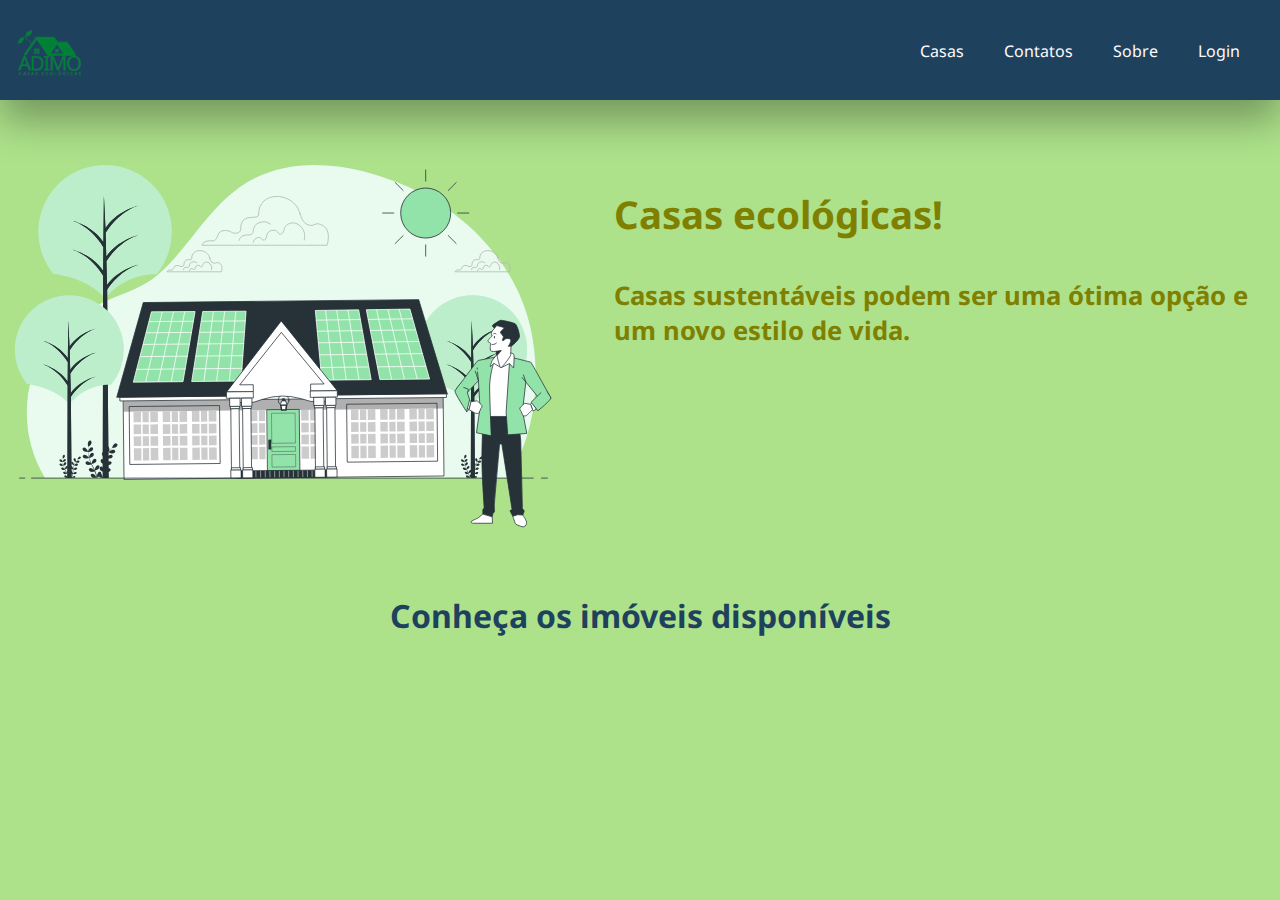
==== Adimo Imóveis/HTML/index.html @ 5ce17f92 "Atualização da tela sobre" ====
<!DOCTYPE html>
<html>
    <head>
        <title>Adimo Casas Ecológicas</title>
        <meta charset="UTF-8">
        <meta name="viewport" content="width=device-width, initial-scale=1.0">
        <link rel="stylesheet" href="../CSS/TelaIndex.css">
        <title>Header</title>
    </head>
    
    <body>
        <header>

            <div class="logo">
                <img src="../Imagens/logoWithoutBackground.png" width="100" height="100" margin="100" alt="logo cabecalho">    
            </div>
                <ul> 
                    <li>Casas</li>
                    <li>Contatos</li>
                    <li>Sobre</li>
                    <li><a href="TelaLogin.html">Login</a></li>
                </ul>

        </header>

        <div class="left-menu">
        <img src="../Imagens/sun-energy-animate.svg" class="animation" alt="animação">
        </div>

        <div class="right-menu">
            <h1>Casas ecológicas!</font></h1>
            
            <h2>Casas sustentáveis podem ser uma ótima opção e um novo estilo de vida.</h2>
        </div>

        <div class="apresenta-carrosel">   
            <h1>Conheça os imóveis disponíveis</h1> 
        </div> 
      
        <footer>

        </footer>
    </body>
</html>
---- Adimo Imóveis/CSS/TelaIndex.css ----
@import url('https://fonts.googleapis.com/css2?family=Noto+Sans:wght@400;700&display=swap');

*{
    margin: 0;
    padding: 0;
}

body{

font-family: 'Noto Sans', sans-serif; 
background-color: #ade28a;

}


header{
    height: 100px;
    display:flex;
    
    justify-content: space-between;
    background-color: #1e425e;
    box-shadow: 0px 20px 40px #00000056; 
}
.logo{
    
    padding-top: 3px;
    display:flex;
}    

ul{
    height: 30px;
    display:flex;
    margin: 20px;
}
li{

    color: #fffafa;
    list-style-type: none;
    cursor: pointer;
    padding: 20px;
    display:flex;
    transition: transform .2s;

}

li:hover{
    transform: scale(1.5);
}


li a{
    color: #fffafa;
    list-style-type: none;
    cursor: pointer;
    display:flex;
    text-decoration: none;
}

.left-menu{
    width: 45vw;
    padding-top: 50px;
    display:flex;

    
}

.right-menu > h1{
   
  width: 52vw;
  float: right;
  margin-top:-27vw;
  font-size: 3vw;
  display: flex;
  color: #808000;
}

.right-menu > h2{
   
  width: 52vw;
  float: right;
  margin-top: -20vw;
  font-size: 2vw;
  color: #808000;
}
.apresenta-carrosel > h1{
    padding: 60px;
    text-align: center;
    color: #1e425e;
    border-radius: 30px;
}




  @media only screen and (max-width: 950px){
    .li a{
        width: 85%;
    }

}
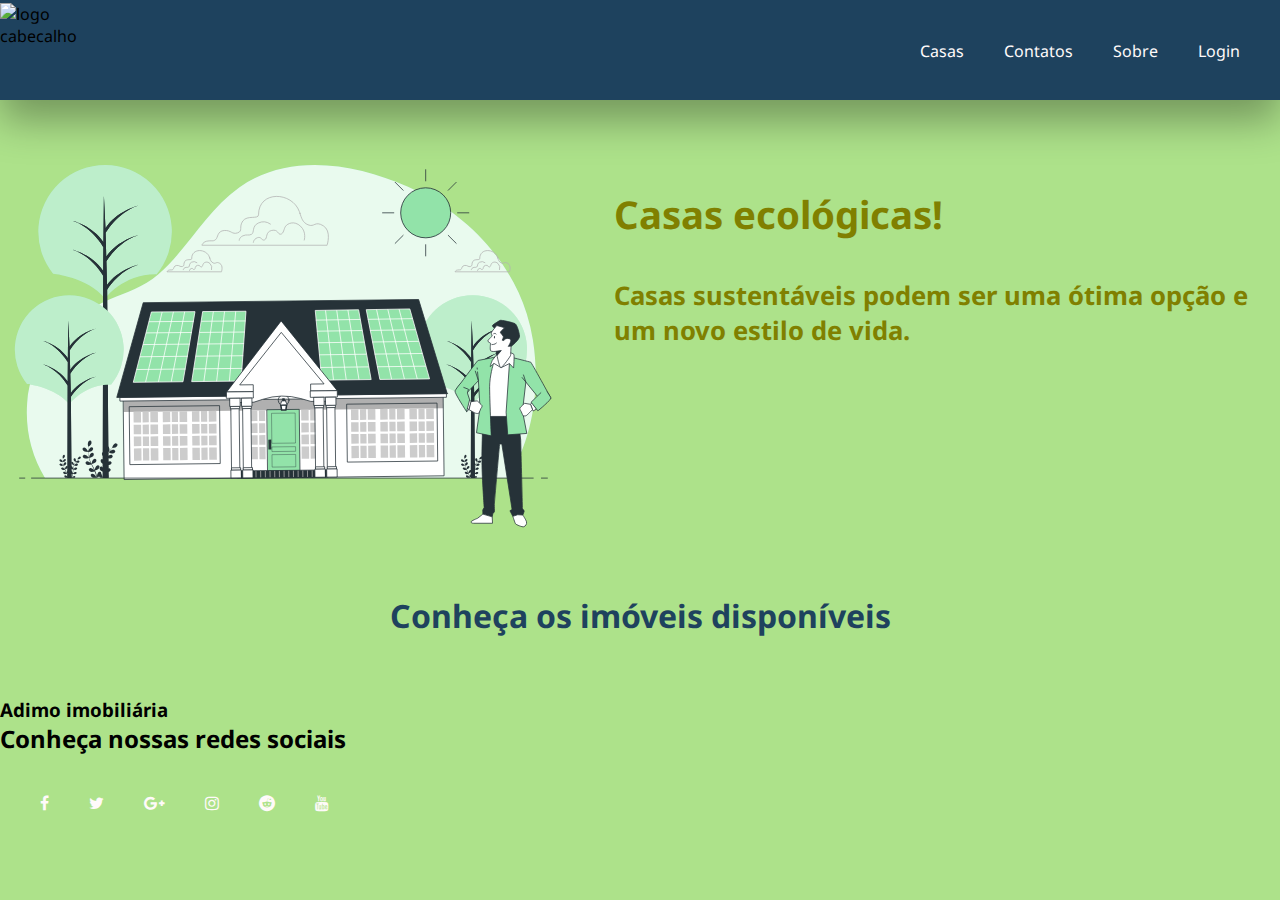
==== commit 678612cb: "Modificações-Telalogin e logo" ====
--- a/Adimo Imóveis/HTML/index.html
+++ b/Adimo Imóveis/HTML/index.html
@@ -5,6 +5,7 @@
         <meta charset="UTF-8">
         <meta name="viewport" content="width=device-width, initial-scale=1.0">
         <link rel="stylesheet" href="../CSS/TelaIndex.css">
+        <link rel="stylesheet" href="https://stackpath.bootstrapcdn.com/font-awesome/4.7.0/css/font-awesome.min.css">
         <title>Header</title>
     </head>
     
@@ -12,7 +13,7 @@
         <header>
 
             <div class="logo">
-                <img src="../Imagens/logoWithoutBackground.png" width="100" height="100" margin="100" alt="logo cabecalho">    
+                <img src="../Imagens/logoWBWhite.png" width="100" height="100" margin="100" alt="logo cabecalho">    
             </div>
                 <ul> 
                     <li>Casas</li>
@@ -37,8 +38,31 @@
             <h1>Conheça os imóveis disponíveis</h1> 
         </div> 
       
+
+
+
+
+
+
         <footer>
+            <div class="conteudo-footer">
+            <h3>Adimo imobiliária</h3>
+            <h2>Conheça nossas redes sociais</h2>
 
+                <ul class="midia-social">
+                    <li><a href="#"><i class="fa fa-facebook"></i></a></li>
+                    <li><a href="#"><i class="fa fa-twitter"></i></a></li>
+                    <li><a href="#"><i class="fa fa-google-plus"></i></a></li>
+                    <li><a href="#"><i class="fa fa-instagram"></i></a></li>
+                    <li><a href="#"><i class="fa fa-reddit"></i></a></li>
+                    <li><a href="#"><i class="fa fa-youtube"></i></a></li>
+                </ul>
+                </div>
+                
         </footer>
+
+
+
+        
     </body>
 </html>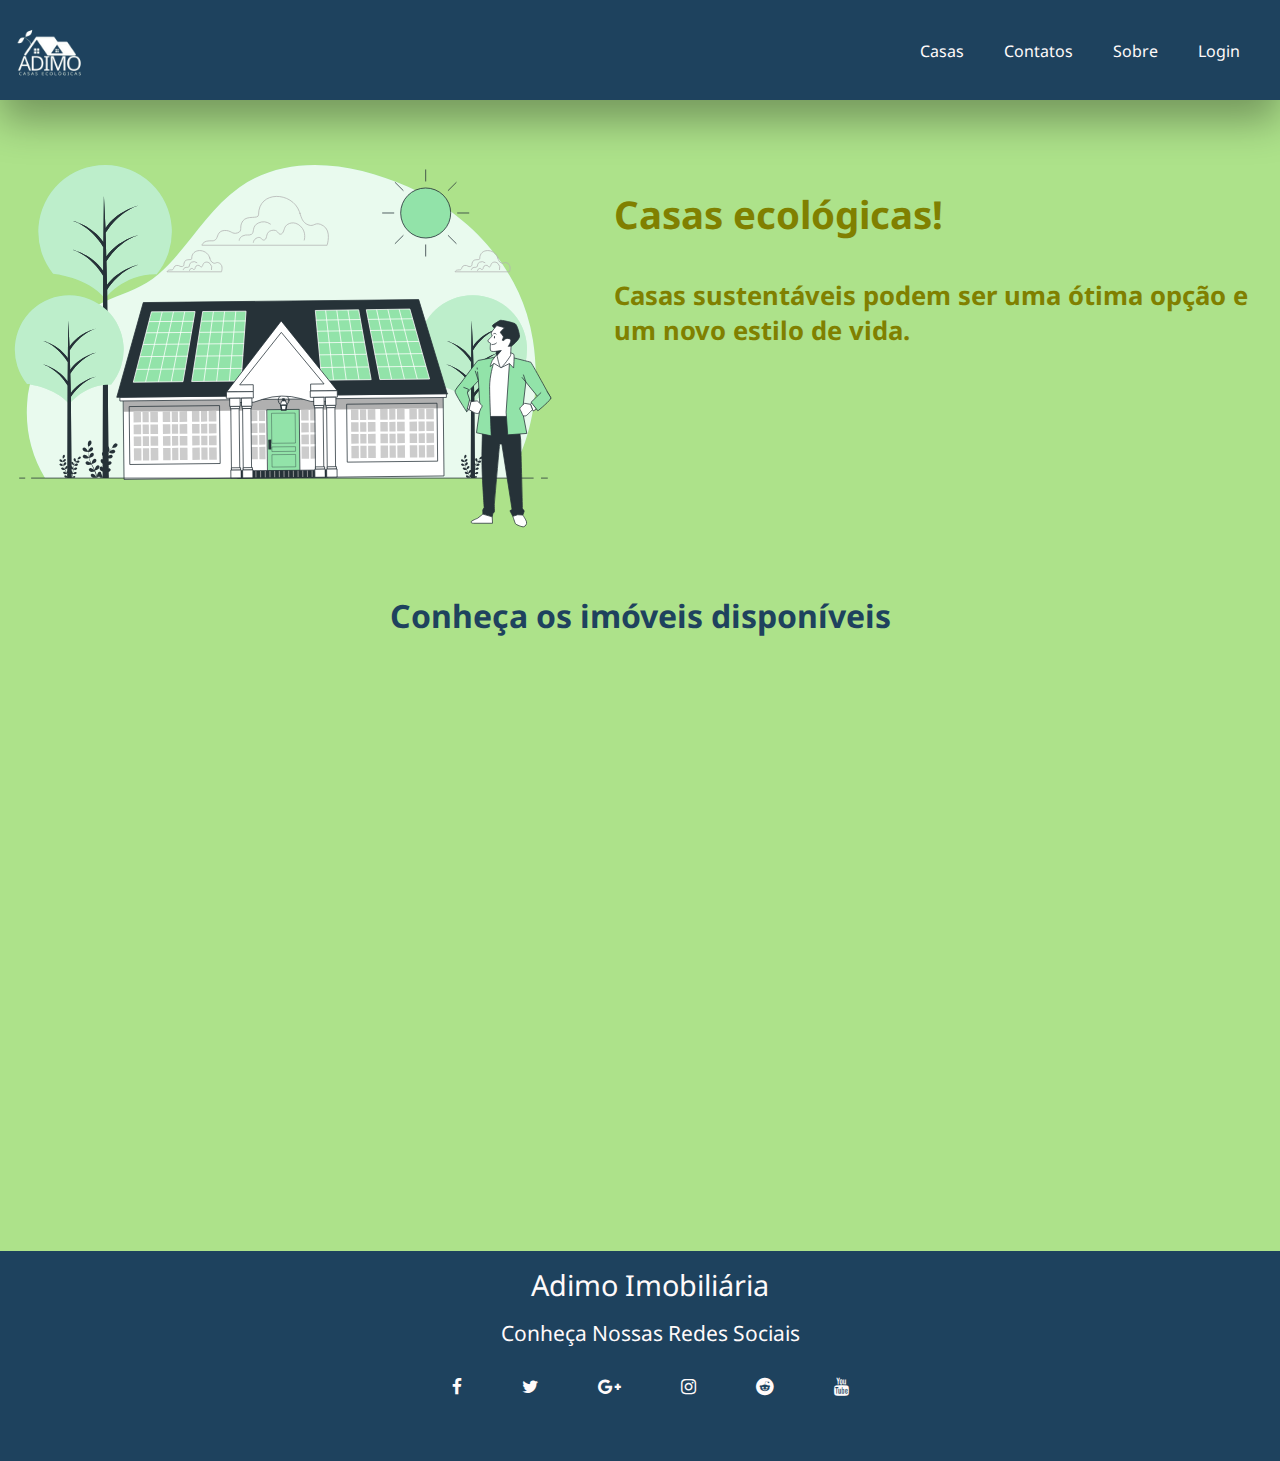
==== commit 08d04c98: "Finalizado a tela sobre e adicionado o link da tela sobre no Index" ====
--- a/Adimo Imóveis/HTML/index.html
+++ b/Adimo Imóveis/HTML/index.html
@@ -18,7 +18,7 @@
                 <ul> 
                     <li>Casas</li>
                     <li>Contatos</li>
-                    <li>Sobre</li>
+                    <li><a href="TelaSobre.html">Sobre</a></li>
                     <li><a href="TelaLogin.html">Login</a></li>
                 </ul>
 
--- a/Adimo Imóveis/CSS/TelaIndex.css
+++ b/Adimo Imóveis/CSS/TelaIndex.css
@@ -92,6 +92,104 @@
 
 
 
+footer{
+    position: absolute;
+    bottom: -561px;
+    width: 100%;
+    height: 2.5rem;
+    background: #1e425e;
+    height: auto;
+    width: 100vw;
+    padding: 10px;
+    display: flex;
+}
+
+
+
+.conteudo-footer{
+
+    display: flex;
+    align-items: center;
+    justify-content: center;
+    flex-direction: column;
+    text-align: center;
+    
+}
+
+.conteudo-footer h3{
+    font-size: 1.8rem;
+    font-weight: 400;
+    text-transform: capitalize;
+    line-height: 3rem;
+    color: #fffafa;
+}
+.conteudo-footer h2{
+    color: #fffafa;
+    font-weight: 400;
+    text-transform: capitalize;
+    line-height: 3rem;
+}
+
+.conteudo-footer{
+    width: 100vw;
+    height: 20;
+    margin: 10 px auto;
+    line-height: 28px;
+    font-size: 14px;
+    align-items: center;
+}
+.midia-social{
+    list-style: none;
+    display: flex;
+    align-items: center;
+    justify-content: center;
+    margin: 1rem 0 3rem 0;
+}
+.midia-social li{
+    margin: 0 10px;
+
+}
+.midia-social{
+    text-decoration: none;
+    color: #fffafa;
+}
+.midia-social a i{
+    font-size: 1.1rem;
+    transition: color .4s ease;
+}
+
+.midia-social a:hover{
+    color: aqua;
+    
+}
+
+.fotter-bottom{
+    width: 100vw;
+    padding: 20px 0;
+    text-align: center;
+}
+
+.fotter-bottom p {
+    font-size: 3px;
+    word-spacing: 2px;
+    text-transform: capitalize;
+    color: #fffafa;
+}
+
+.fotter-bottom span{
+    text-transform: uppercase;
+    opacity: .4;
+    font-weight: 200px;
+
+}
+
+
+
+
+
+
+
+
   @media only screen and (max-width: 950px){
     .li a{
         width: 85%;
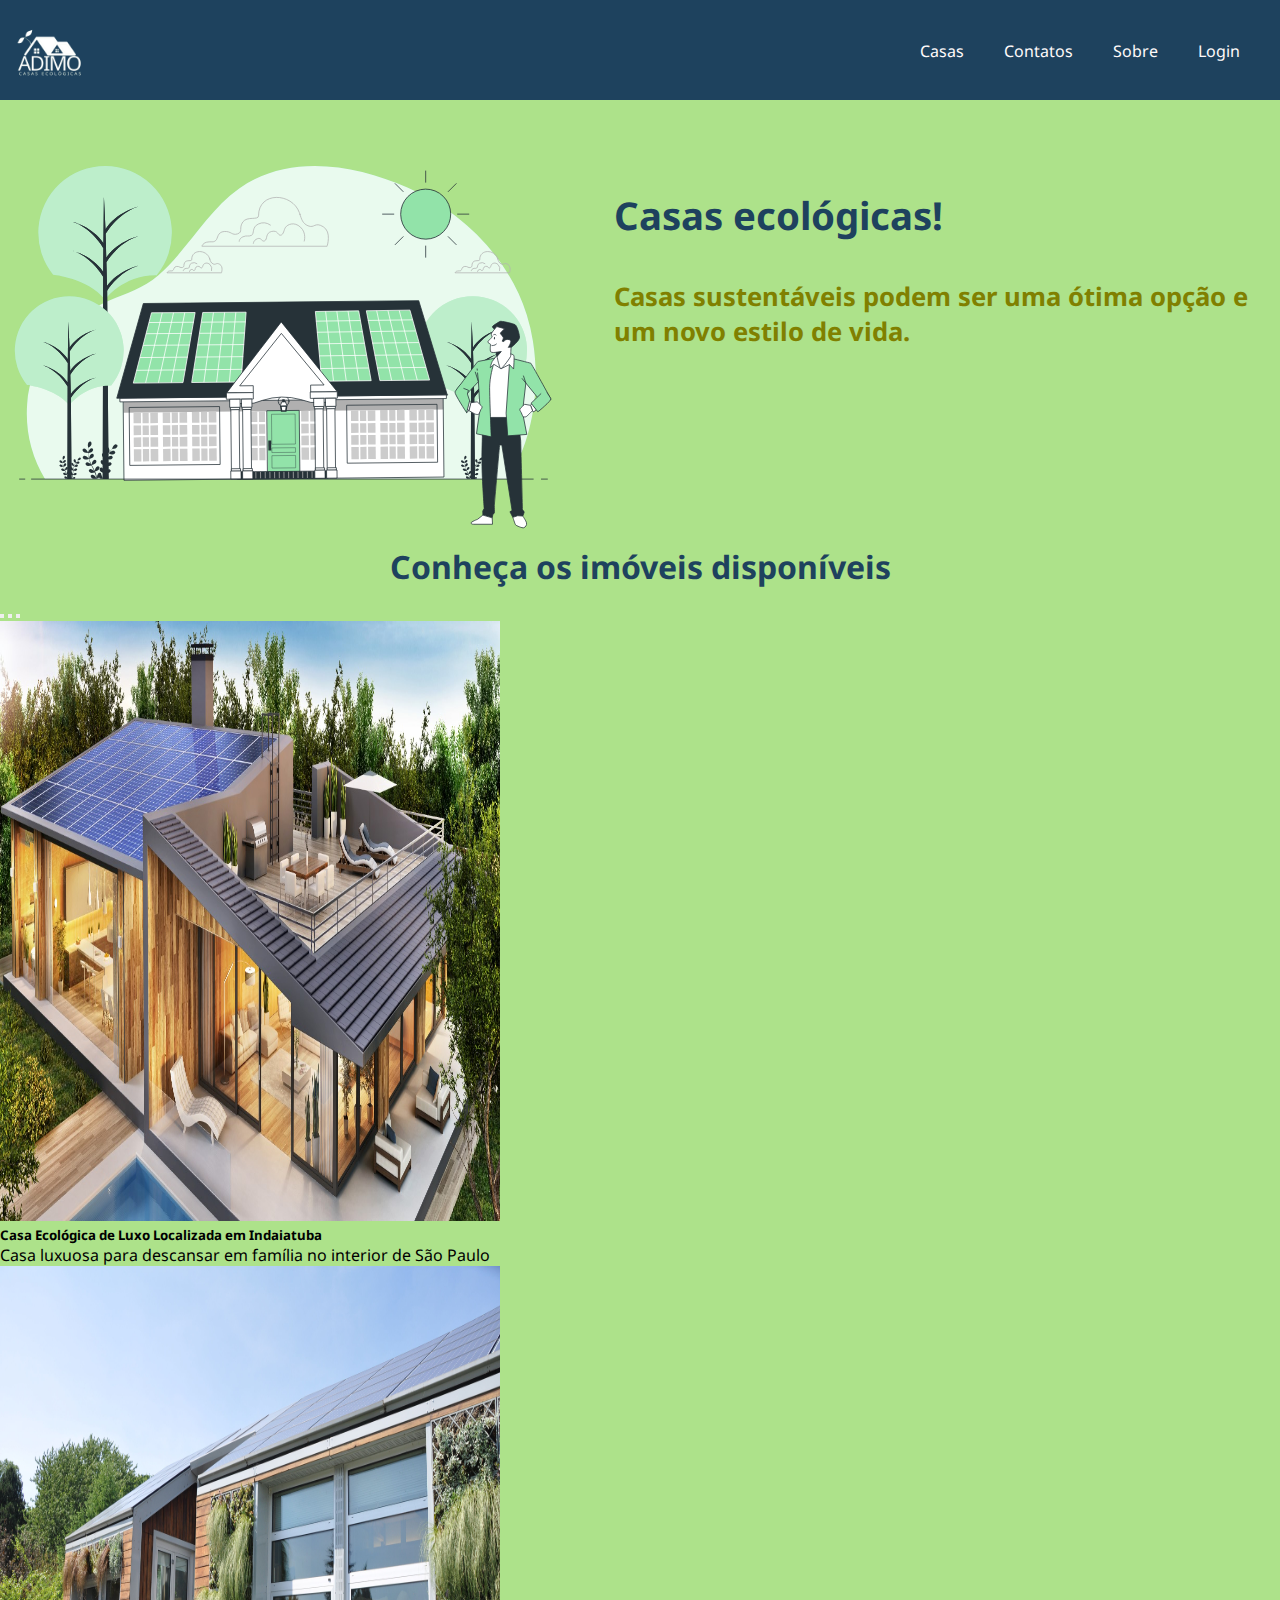
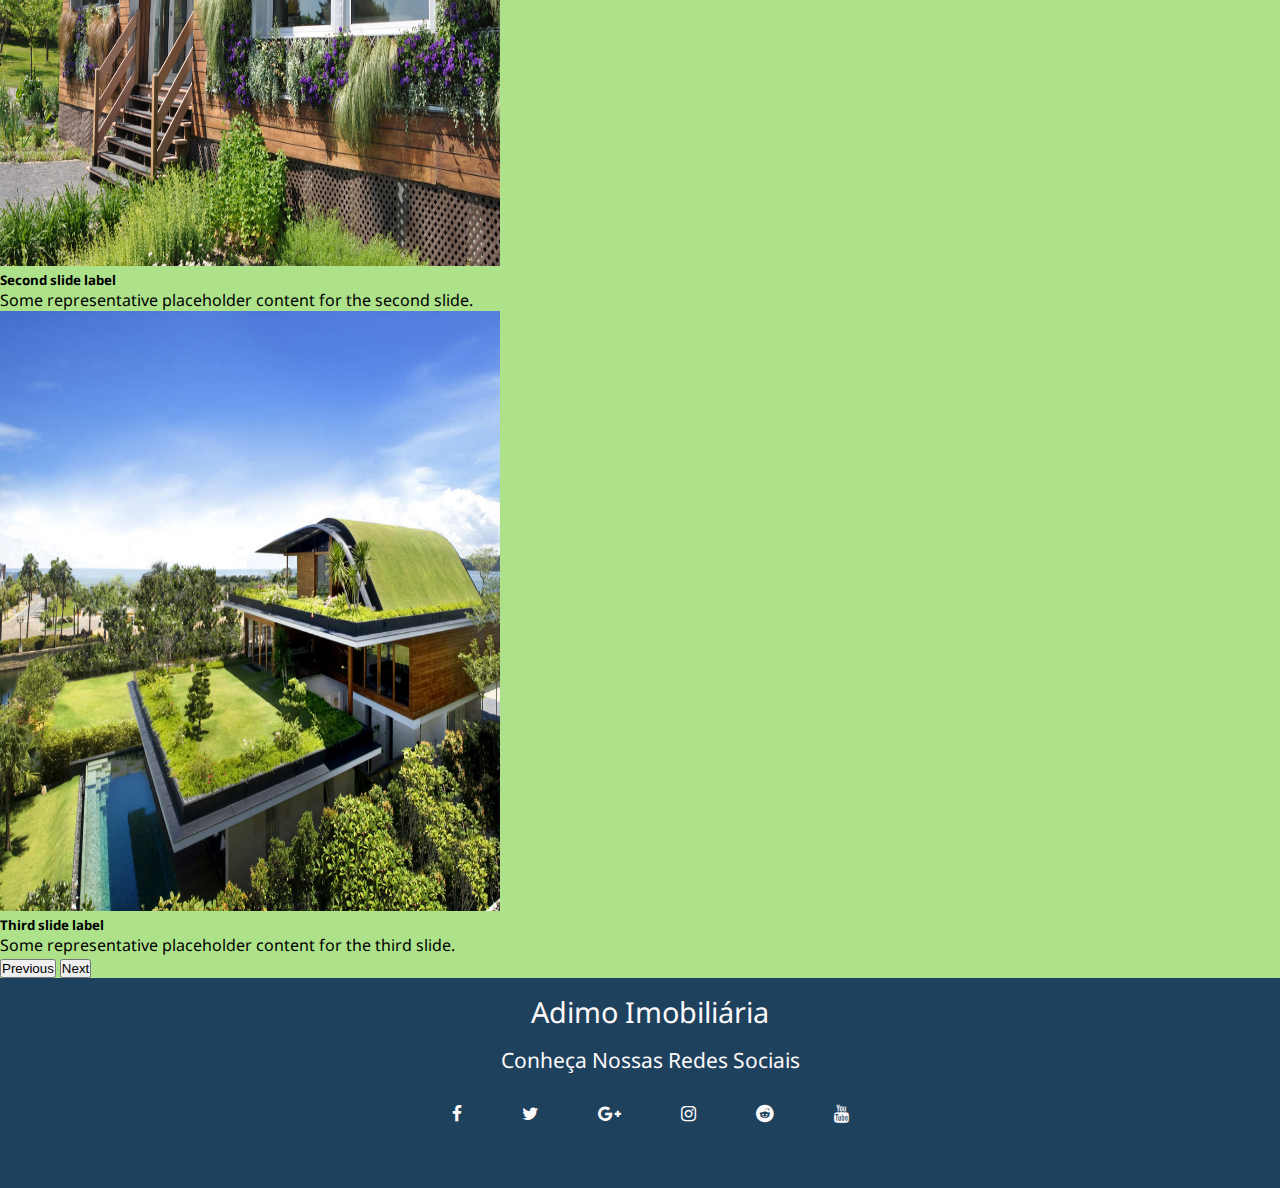
==== commit b63ca74c: "Tela Index e atualização Tela Sobre" ====
--- a/Adimo Imóveis/HTML/index.html
+++ b/Adimo Imóveis/HTML/index.html
@@ -1,68 +1,120 @@
 <!DOCTYPE html>
 <html>
-    <head>
-        <title>Adimo Casas Ecológicas</title>
-        <meta charset="UTF-8">
-        <meta name="viewport" content="width=device-width, initial-scale=1.0">
-        <link rel="stylesheet" href="../CSS/TelaIndex.css">
-        <link rel="stylesheet" href="https://stackpath.bootstrapcdn.com/font-awesome/4.7.0/css/font-awesome.min.css">
-        <title>Header</title>
-    </head>
-    
-    <body>
-        <header>
 
-            <div class="logo">
-                <img src="../Imagens/logoWBWhite.png" width="100" height="100" margin="100" alt="logo cabecalho">    
-            </div>
-                <ul> 
-                    <li>Casas</li>
-                    <li>Contatos</li>
-                    <li><a href="TelaSobre.html">Sobre</a></li>
-                    <li><a href="TelaLogin.html">Login</a></li>
-                </ul>
+<head>
+    <title>Adimo Casas Ecológicas</title>
+    <meta charset="UTF-8">
+    <meta name="viewport" content="width=device-width, initial-scale=1">
+    <link rel="stylesheet" href="../CSS/TelaIndex.css">
+    <link href="https://cdn.jsdelivr.net/npm/bootstrap@5.2.3/dist/css/bootstrap.min.css" rel="stylesheet"
+        integrity="sha384-rbsA2VBKQhggwzxH7pPCaAqO46MgnOM80zW1RWuH61DGLwZJEdK2Kadq2F9CUG65" crossorigin="anonymous">
+    <link rel="stylesheet" href="https://stackpath.bootstrapcdn.com/font-awesome/4.7.0/css/font-awesome.min.css">
+    <title>Header</title>
+</head>
 
-        </header>
+<body>
+    <header>
+        <div class="logo">
+            <img src="../Imagens/logoWBWhite.png" width="100" height="100" margin="100" alt="logo cabecalho">
+        </div>
 
+        <ul>
+            <li>Casas</li>
+            <li>Contatos</li>
+            <li><a href="TelaSobre.html">Sobre</a></li>
+            <li><a href="TelaLogin.html">Login</a></li>
+        </ul>
+    </header>
+
+    <div id="apresentacao">
         <div class="left-menu">
-        <img src="../Imagens/sun-energy-animate.svg" class="animation" alt="animação">
+            <img src="../Imagens/sun-energy-animate.svg" class="animation" alt="animação">
         </div>
 
         <div class="right-menu">
             <h1>Casas ecológicas!</font></h1>
-            
             <h2>Casas sustentáveis podem ser uma ótima opção e um novo estilo de vida.</h2>
         </div>
 
-        <div class="apresenta-carrosel">   
-            <h1>Conheça os imóveis disponíveis</h1> 
-        </div> 
-      
+        <div class="apresenta-carrosel">
+            <h1>Conheça os imóveis disponíveis</h1>
+        </div>
+    </div>
 
+    <div id="carouselExampleCaptions" class="carousel slide" data-bs-ride="carousel">
 
+        <div class="carousel-indicators">
+            <button type="button" data-bs-target="#carouselExampleCaptions" data-bs-slide-to="0" class="active"
+                aria-current="true" aria-label="Slide 1"></button>
+            <button type="button" data-bs-target="#carouselExampleCaptions" data-bs-slide-to="1"
+                aria-label="Slide 2"></button>
+            <button type="button" data-bs-target="#carouselExampleCaptions" data-bs-slide-to="2"
+                aria-label="Slide 3"></button>
+        </div>
+        <div class="carousel-inner">
+            <div class="carousel-item active">
+                <img src="../Imagens/Casa1.jpg" height="600" width="500" class="d-block w-100" alt="...">
+                <div class="carousel-caption d-none d-md-block">
+                    <h5>Casa Ecológica de Luxo Localizada em Indaiatuba</h5>
+                    <p>Casa luxuosa para descansar em família no interior de São Paulo</p>
+                </div>
+            </div>
+            <div class="carousel-item">
+                <img src="../Imagens/Casa2.jpg" height="600" width="500" class="d-block w-100" alt="...">
+                <div class="carousel-caption d-none d-md-block">
+                    <h5>Second slide label</h5>
+                    <p>Some representative placeholder content for the second slide.</p>
+                </div>
+            </div>
+            <div class="carousel-item">
+                <img src="../Imagens/Casa3.jpg" height="600" width="500" class="d-block w-100" alt="...">
+                <div class="carousel-caption d-none d-md-block">
+                    <h5>Third slide label</h5>
+                    <p>Some representative placeholder content for the third slide.</p>
+                </div>
+            </div>
+        </div>
 
+        <button class="carousel-control-prev" type="button" data-bs-target="#carouselExampleCaptions"
+            data-bs-slide="prev">
+            <span class="carousel-control-prev-icon" aria-hidden="true"></span>
+            <span class="visually-hidden">Previous</span>
+        </button>
 
+        <button class="carousel-control-next" type="button" data-bs-target="#carouselExampleCaptions"
+            data-bs-slide="next">
+            <span class="carousel-control-next-icon" aria-hidden="true"></span>
+            <span class="visually-hidden">Next</span>
+        </button>
+    </div>
 
+    <script src="https://cdn.jsdelivr.net/npm/bootstrap@5.2.3/dist/js/bootstrap.bundle.min.js"
+        integrity="sha384-kenU1KFdBIe4zVF0s0G1M5b4hcpxyD9F7jL+jjXkk+Q2h455rYXK/7HAuoJl+0I4"
+        crossorigin="anonymous"></script>
 
-        <footer>
-            <div class="conteudo-footer">
+    <script src="https://cdn.jsdelivr.net/npm/@popperjs/core@2.11.6/dist/umd/popper.min.js"
+        integrity="sha384-oBqDVmMz9ATKxIep9tiCxS/Z9fNfEXiDAYTujMAeBAsjFuCZSmKbSSUnQlmh/jp3"
+        crossorigin="anonymous"></script>
+    <script src="https://cdn.jsdelivr.net/npm/bootstrap@5.2.2/dist/js/bootstrap.min.js"
+        integrity="sha384-IDwe1+LCz02ROU9k972gdyvl+AESN10+x7tBKgc9I5HFtuNz0wWnPclzo6p9vxnk"
+        crossorigin="anonymous"></script>
+    <script src="https://cdn.jsdelivr.net/npm/bootstrap@5.2.2/dist/js/bootstrap.bundle.min.js"
+        integrity="sha384-OERcA2EqjJCMA+/3y+gxIOqMEjwtxJY7qPCqsdltbNJuaOe923+mo//f6V8Qbsw3"
+        crossorigin="anonymous"></script>
+
+    <footer>
+        <div class="conteudo-footer">
             <h3>Adimo imobiliária</h3>
             <h2>Conheça nossas redes sociais</h2>
-
-                <ul class="midia-social">
-                    <li><a href="#"><i class="fa fa-facebook"></i></a></li>
-                    <li><a href="#"><i class="fa fa-twitter"></i></a></li>
-                    <li><a href="#"><i class="fa fa-google-plus"></i></a></li>
-                    <li><a href="#"><i class="fa fa-instagram"></i></a></li>
-                    <li><a href="#"><i class="fa fa-reddit"></i></a></li>
-                    <li><a href="#"><i class="fa fa-youtube"></i></a></li>
-                </ul>
-                </div>
-                
-        </footer>
-
-
-
-        
-    </body>
+            <ul class="midia-social">
+                <li><a href="#"><i class="fa fa-facebook"></i></a></li>
+                <li><a href="#"><i class="fa fa-twitter"></i></a></li>
+                <li><a href="#"><i class="fa fa-google-plus"></i></a></li>
+                <li><a href="#"><i class="fa fa-instagram"></i></a></li>
+                <li><a href="#"><i class="fa fa-reddit"></i></a></li>
+                <li><a href="#"><i class="fa fa-youtube"></i></a></li>
+            </ul>
+        </div>
+    </footer>
+</body>
 </html>--- a/Adimo Imóveis/CSS/TelaIndex.css
+++ b/Adimo Imóveis/CSS/TelaIndex.css
@@ -25,7 +25,8 @@
     
     padding-top: 3px;
     display:flex;
-}    
+}
+
 
 ul{
     height: 30px;
@@ -71,7 +72,8 @@
   margin-top:-27vw;
   font-size: 3vw;
   display: flex;
-  color: #808000;
+  color: #1e425e;
+  
 }
 
 .right-menu > h2{
@@ -81,19 +83,17 @@
   margin-top: -20vw;
   font-size: 2vw;
   color: #808000;
+  position: static;
 }
 .apresenta-carrosel > h1{
-    padding: 60px;
+    padding: 10px;
     text-align: center;
     color: #1e425e;
-    border-radius: 30px;
-}
-
-
-
+    border-radius: 0px;
+}
 
 footer{
-    position: absolute;
+    position: static;
     bottom: -561px;
     width: 100%;
     height: 2.5rem;
@@ -104,8 +104,6 @@
     display: flex;
 }
 
-
-
 .conteudo-footer{
 
     display: flex;
@@ -123,6 +121,7 @@
     line-height: 3rem;
     color: #fffafa;
 }
+
 .conteudo-footer h2{
     color: #fffafa;
     font-weight: 400;
@@ -138,6 +137,7 @@
     font-size: 14px;
     align-items: center;
 }
+
 .midia-social{
     list-style: none;
     display: flex;
@@ -145,14 +145,17 @@
     justify-content: center;
     margin: 1rem 0 3rem 0;
 }
+
 .midia-social li{
     margin: 0 10px;
 
 }
+
 .midia-social{
     text-decoration: none;
     color: #fffafa;
 }
+
 .midia-social a i{
     font-size: 1.1rem;
     transition: color .4s ease;
@@ -183,16 +186,17 @@
 
 }
 
-
-
-
-
-
-
-
-  @media only screen and (max-width: 950px){
+div#myCarousel {
+    background-color: #ade28a;
+}
+
+div#apresentacao {
+    background-color: #ade28a;
+    padding: 1px 0;
+}
+
+@media only screen and (max-width: 950px){
     .li a{
         width: 85%;
     }
-
 }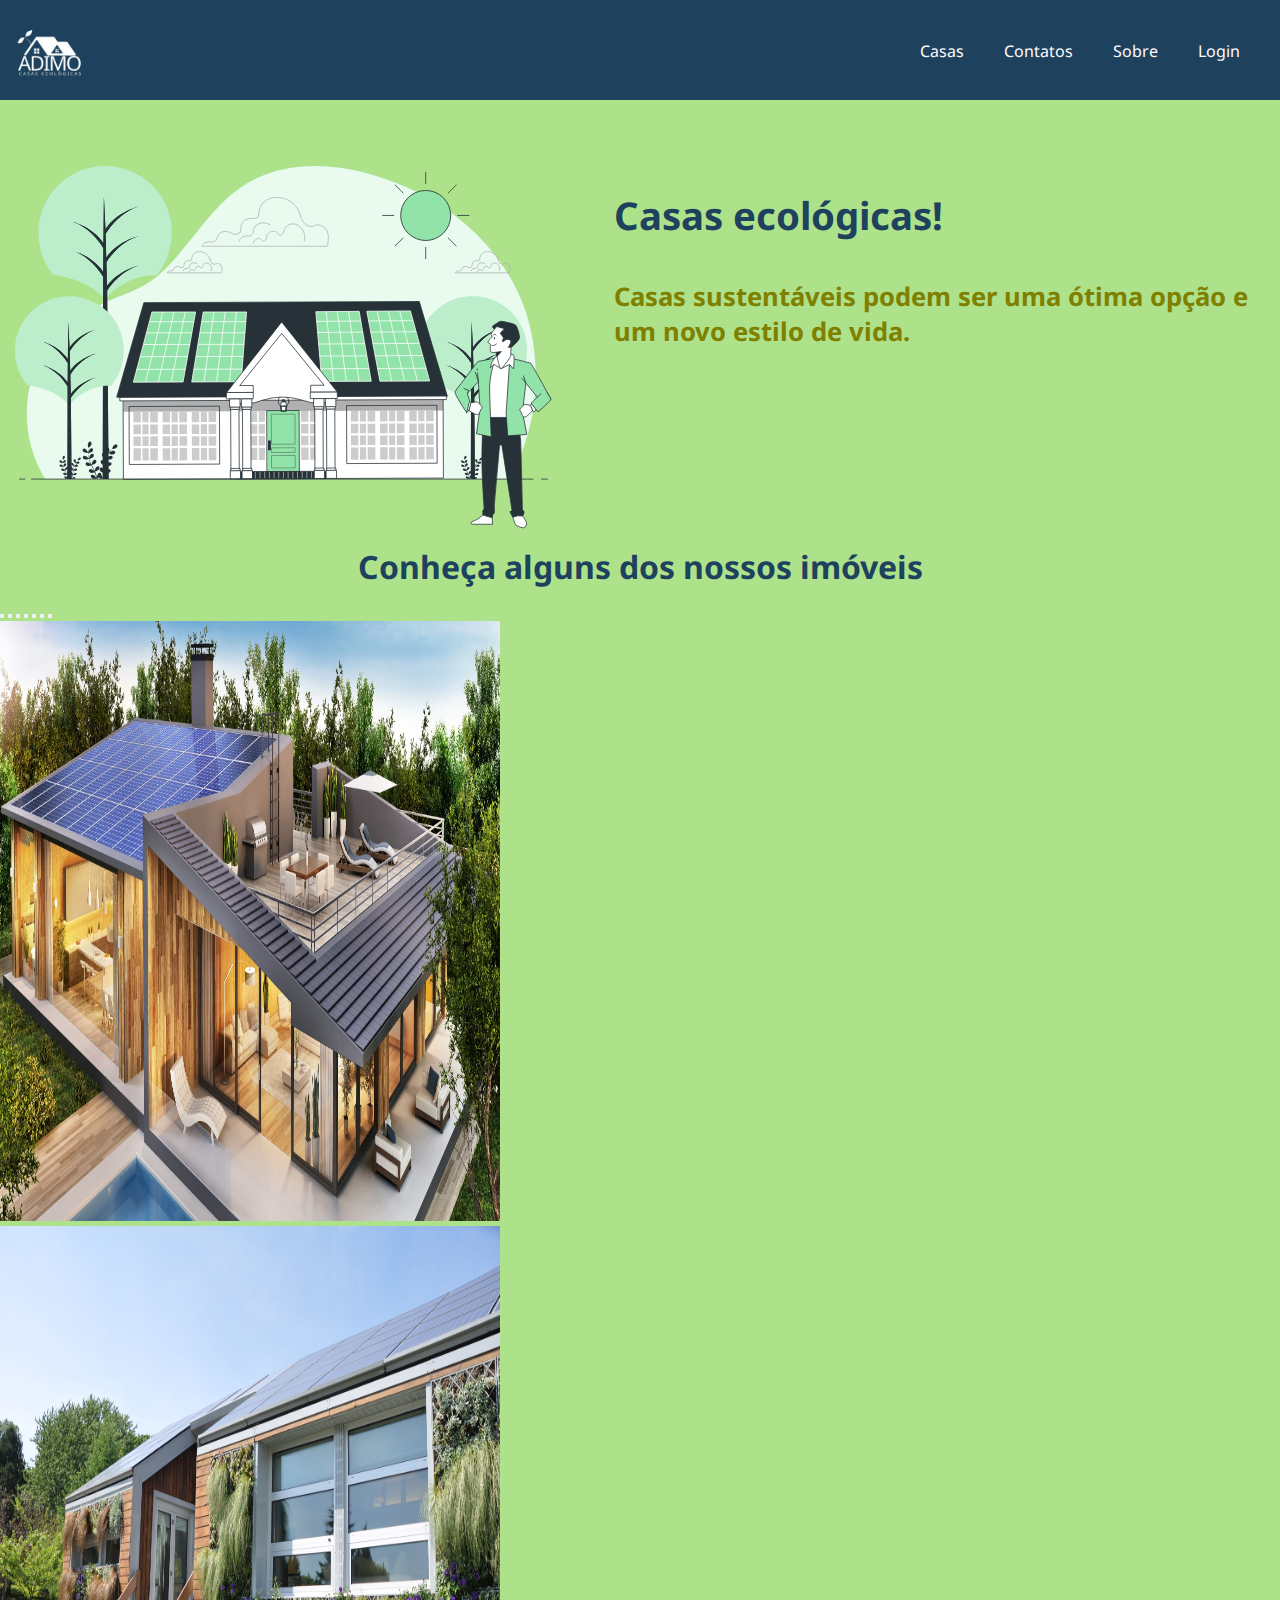
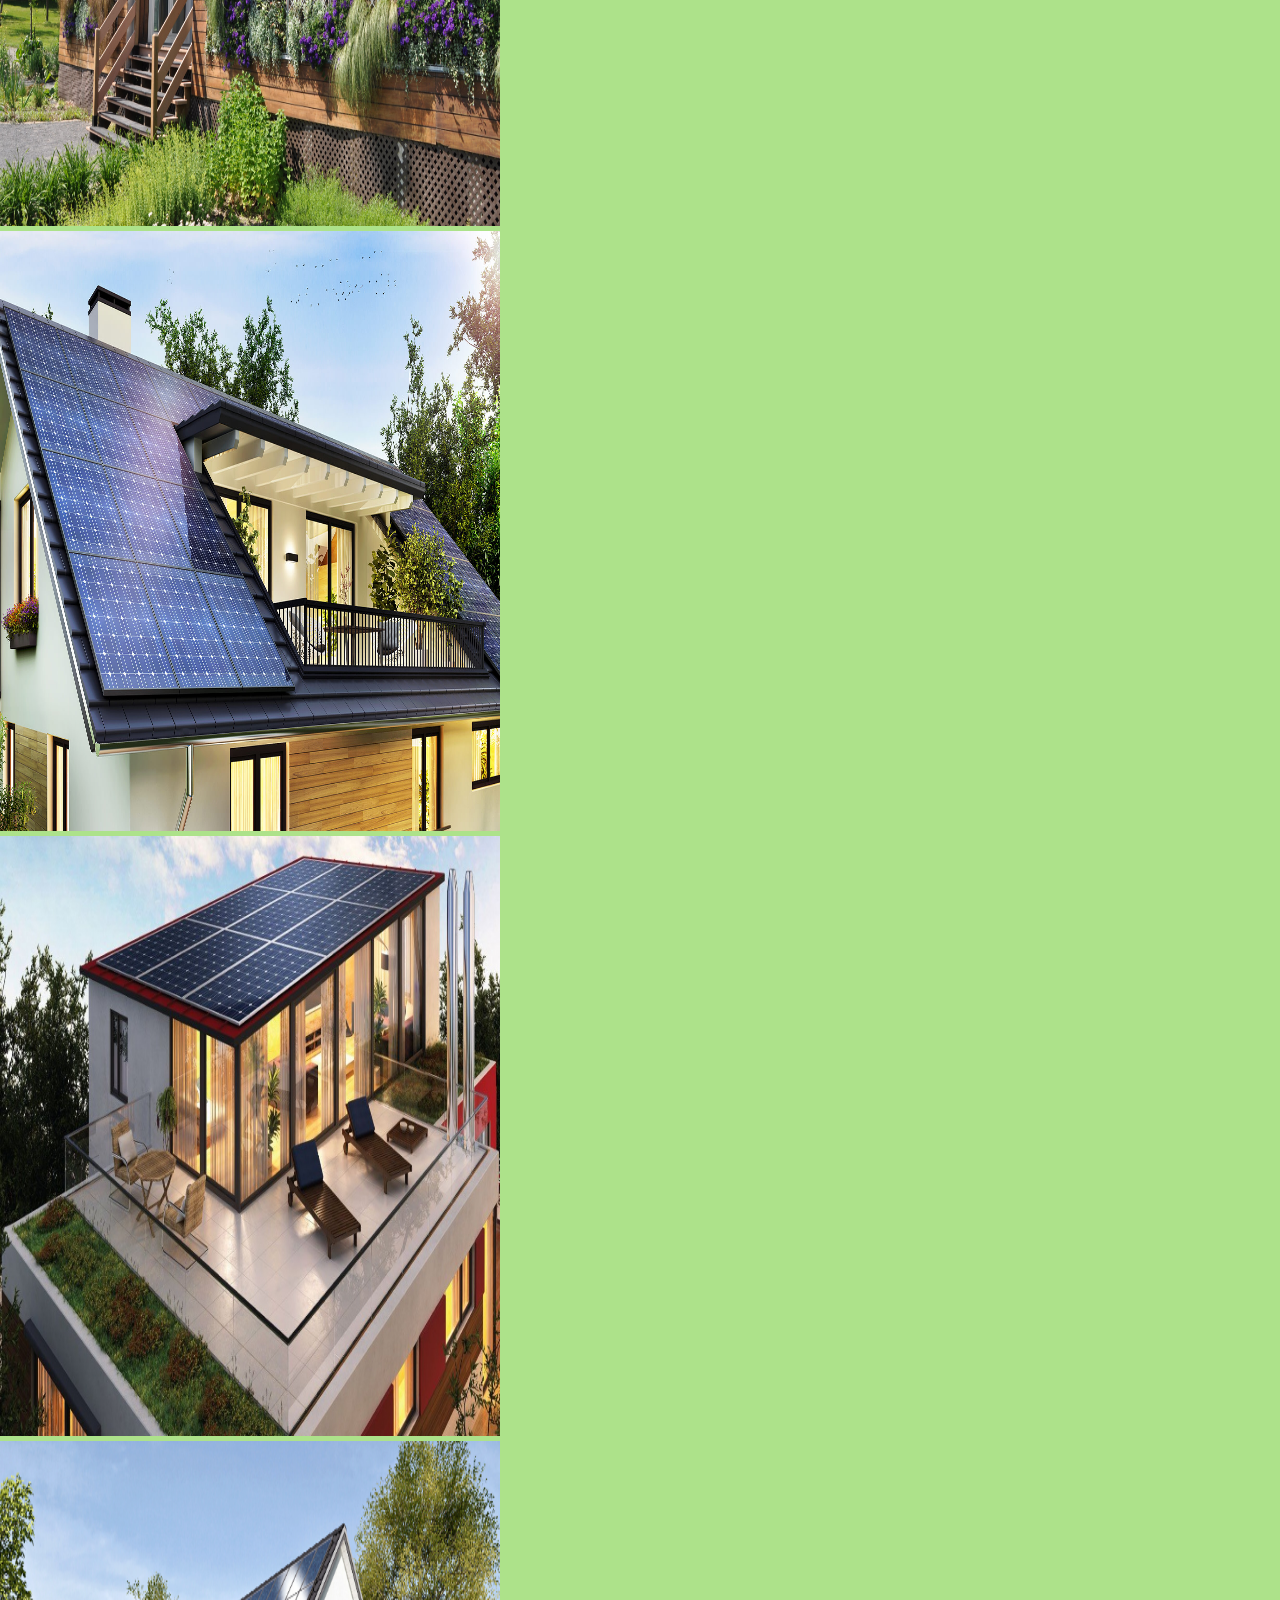
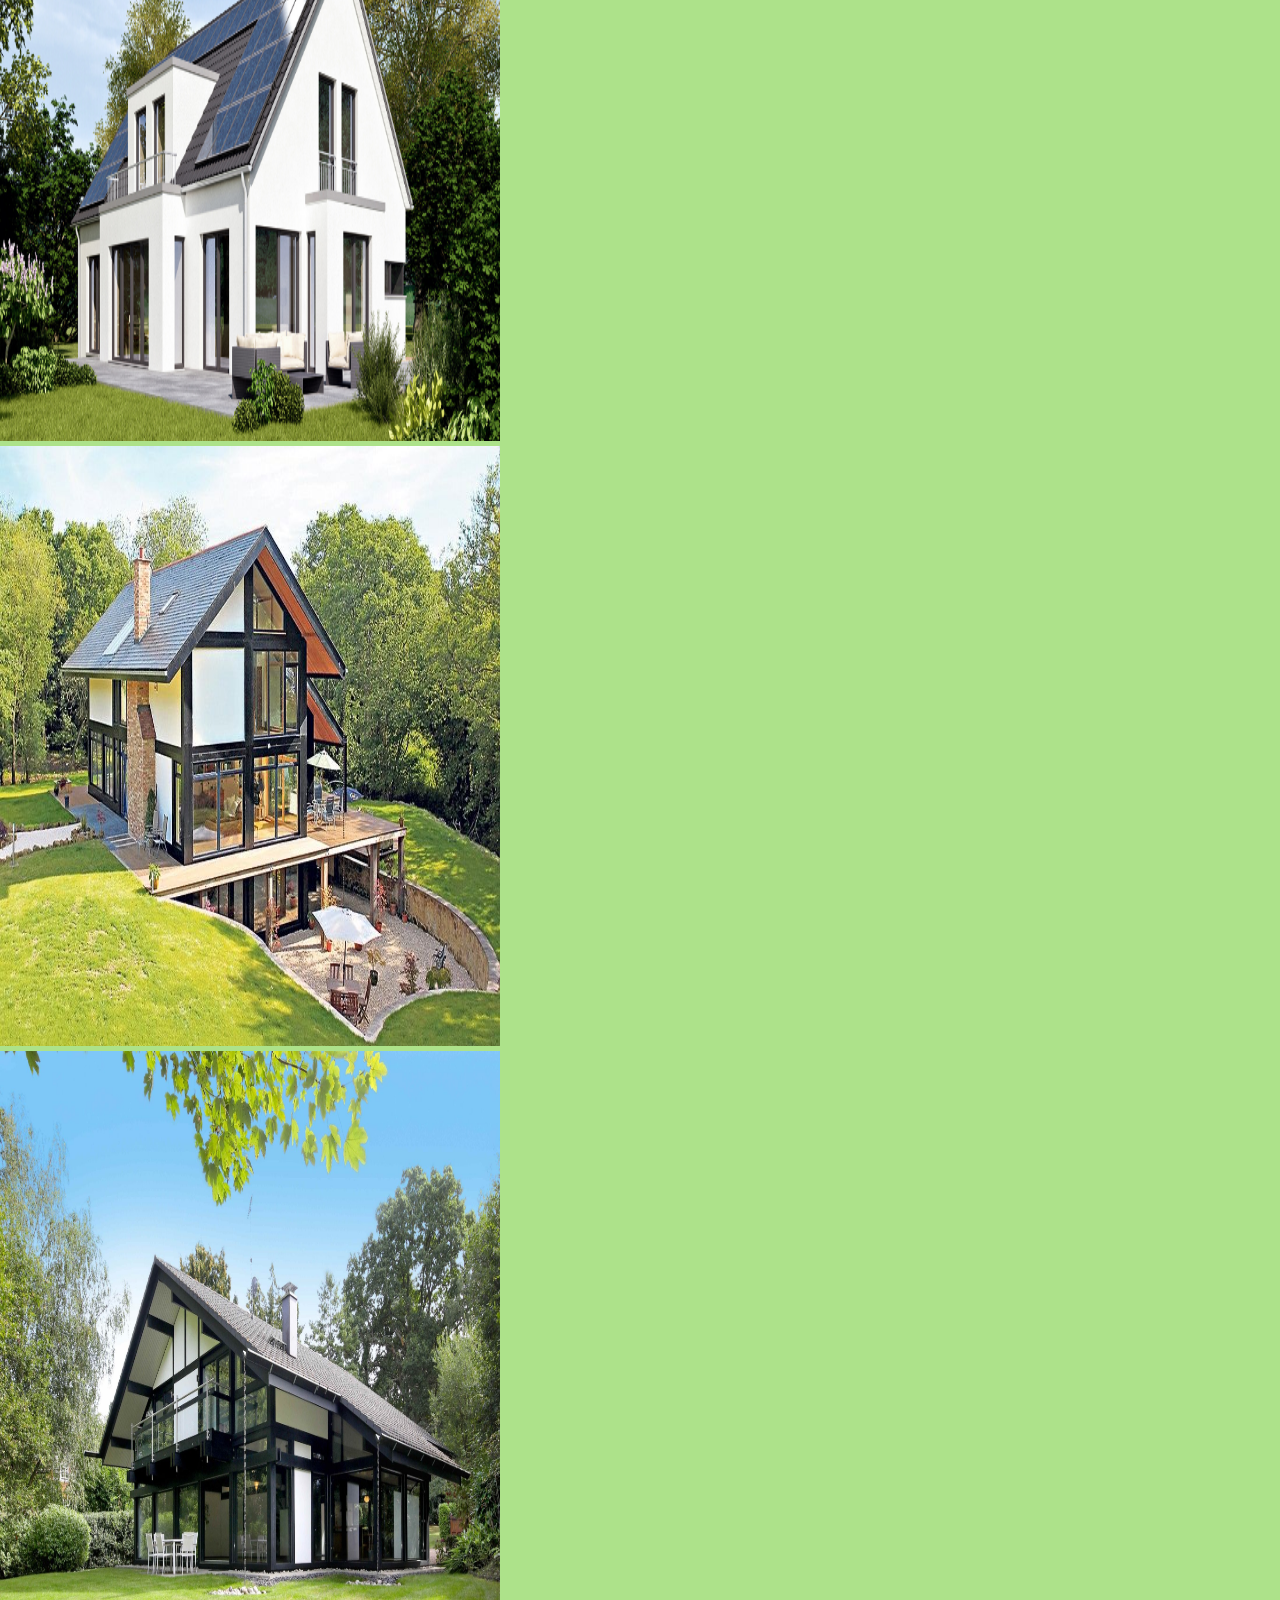
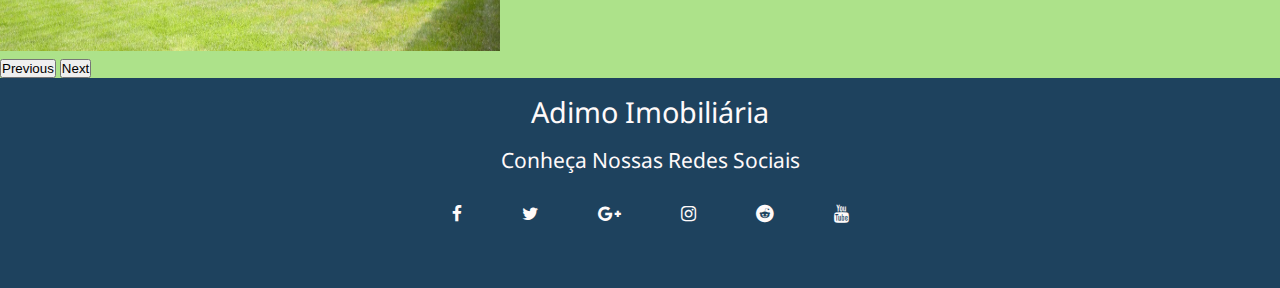
==== commit 39098ebe: "Commit final tela index" ====
--- a/Adimo Imóveis/HTML/index.html
+++ b/Adimo Imóveis/HTML/index.html
@@ -37,7 +37,7 @@
         </div>
 
         <div class="apresenta-carrosel">
-            <h1>Conheça os imóveis disponíveis</h1>
+            <h1>Conheça alguns dos nossos imóveis</h1>
         </div>
     </div>
 
@@ -50,27 +50,50 @@
                 aria-label="Slide 2"></button>
             <button type="button" data-bs-target="#carouselExampleCaptions" data-bs-slide-to="2"
                 aria-label="Slide 3"></button>
+                <button type="button" data-bs-target="#carouselExampleCaptions" data-bs-slide-to="3"
+                aria-label="Slide 4"></button>
+                <button type="button" data-bs-target="#carouselExampleCaptions" data-bs-slide-to="4"
+                aria-label="Slide 5"></button>
+                <button type="button" data-bs-target="#carouselExampleCaptions" data-bs-slide-to="5"
+                aria-label="Slide 6"></button>
+                <button type="button" data-bs-target="#carouselExampleCaptions" data-bs-slide-to="6"
+                aria-label="Slide 7"></button>
+
         </div>
         <div class="carousel-inner">
             <div class="carousel-item active">
                 <img src="../Imagens/Casa1.jpg" height="600" width="500" class="d-block w-100" alt="...">
                 <div class="carousel-caption d-none d-md-block">
-                    <h5>Casa Ecológica de Luxo Localizada em Indaiatuba</h5>
-                    <p>Casa luxuosa para descansar em família no interior de São Paulo</p>
                 </div>
             </div>
             <div class="carousel-item">
                 <img src="../Imagens/Casa2.jpg" height="600" width="500" class="d-block w-100" alt="...">
                 <div class="carousel-caption d-none d-md-block">
-                    <h5>Second slide label</h5>
-                    <p>Some representative placeholder content for the second slide.</p>
                 </div>
             </div>
             <div class="carousel-item">
                 <img src="../Imagens/Casa3.jpg" height="600" width="500" class="d-block w-100" alt="...">
                 <div class="carousel-caption d-none d-md-block">
-                    <h5>Third slide label</h5>
-                    <p>Some representative placeholder content for the third slide.</p>
+                </div>
+            </div>
+            <div class="carousel-item">
+                <img src="../Imagens/Casa4.jpg" height="600" width="500" class="d-block w-100" alt="...">
+                <div class="carousel-caption d-none d-md-block">
+                </div>
+            </div>
+            <div class="carousel-item">
+                <img src="../Imagens/Casa5.png" height="600" width="500" class="d-block w-100" alt="...">
+                <div class="carousel-caption d-none d-md-block">
+                </div>
+            </div>
+            <div class="carousel-item">
+                <img src="../Imagens/Casa6.jpg" height="600" width="500" class="d-block w-100" alt="...">
+                <div class="carousel-caption d-none d-md-block">
+                </div>
+            </div>
+            <div class="carousel-item">
+                <img src="../Imagens/Casa7.jpeg" height="600" width="500" class="d-block w-100" alt="...">
+                <div class="carousel-caption d-none d-md-block">
                 </div>
             </div>
         </div>
